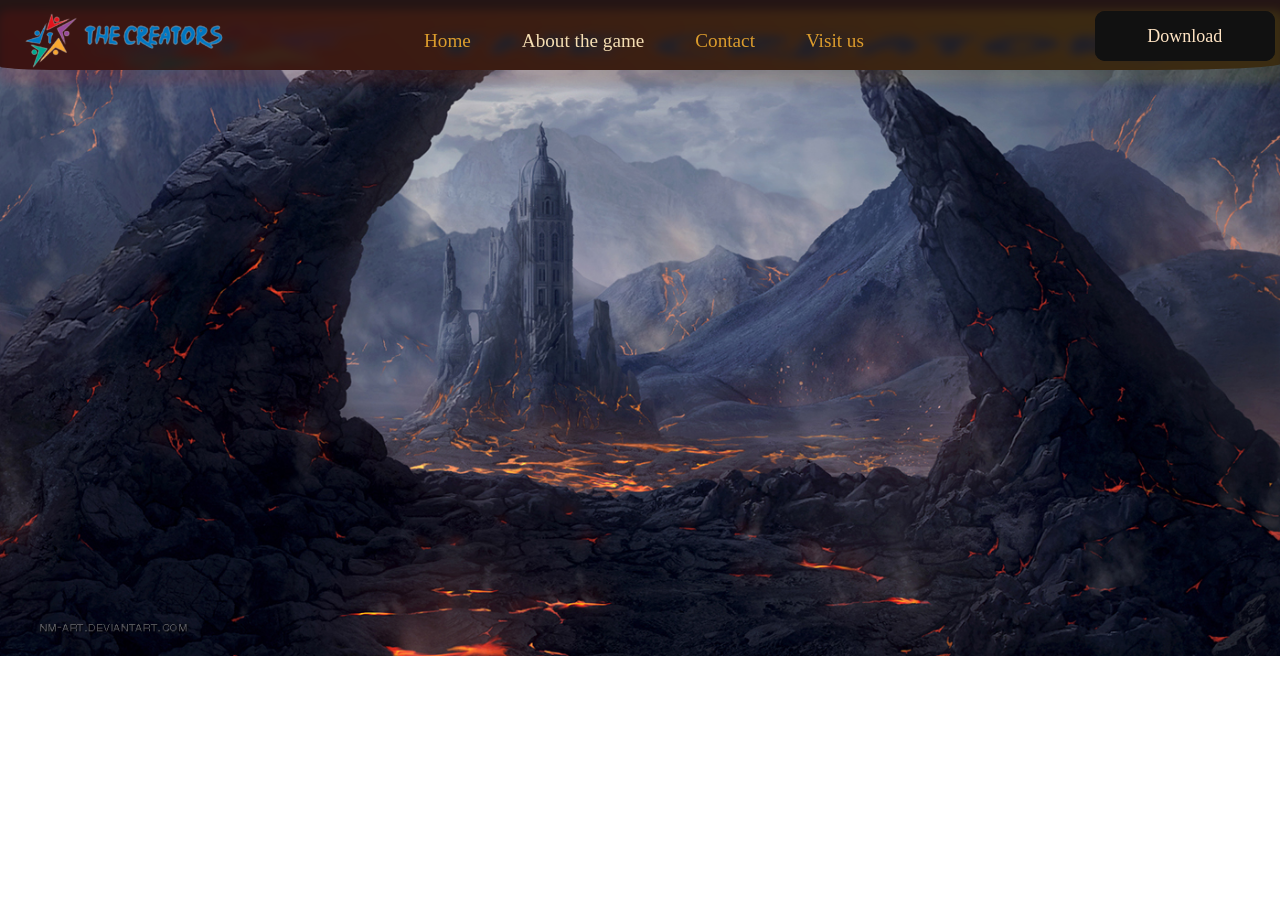
==== html/Pages/about.html @ 2d1ffafa "Improving site template" ====
<!DOCTYPE html>
<html>

<head>
    <title> About the game </title>
    <meta charset="utf-8">
    <link rel="icon" href="../Resources/favicon.ico">
    <link rel="stylesheet" type="text/css" href="../CSS/about.css">
    <meta name="viewport" content="width=device-width, initial-scale=1">
</head>

<body>

    <ul>
        <img src="../Resources/logo.png" class="bg">
        <img src="../Resources/logo.png" class="logo" height="70">

        <li> <a href="../index.html"> Home </a> </li>
        <li> <a href="about.html"  class="active"> About the game </a> </li>
        <li> <a href="contact.html"> Contact </a> </li>
        <li> <a href="visit.html"> Visit us </a> </li>

        <button class="glow-on-hover" type="button"> Download </button>
    </ul>
</body>

</html>
---- html/CSS/about.css ----
* {
    padding: 0;
    margin: 0
}

body {
    overflow-x: hidden;
    margin: 0;
    min-height: 500px;
    background-attachment: local;
    background-position: 30% 30%;
    background-repeat: no-repeat;
    background-size: cover;
    background-image: url("../Resources/aboutbg.jpg");
}

ul {

    font-family: Lucida Console;
    font-size: 120%;
    color: #dc9c2c;
    margin: 0;
    list-style-type: none;
    padding: 10px;
    background-color: #241515;
    position: sticky;
    top: -5px;
    width: 98.7%;
    border-bottom-right-radius: 10%;
    border-bottom-left-radius: 5%;
}

li {
    margin-top: 0.5%;
    margin-left: 1.5%;
    left: 30%;
    position: relative;
    float: left;
}

li a {
    display: block;
    color: white;
    text-align: center;
    padding: 14px 16px;
    text-decoration: none;
    color: #dc9c2c;
}

a:visited {
    color: #dc9c2c;
}

li a:hover {
    color: white;
}

.active,
.active:visited {
    color: wheat;
}

.bg {
    position: absolute;
    content: '';
    background: linear-gradient(45deg, #ff0000, #ff7300,
            #fffb00, #48ff00, #00ffd5, #002bff, #7a00ff, #ff00c8, #ff0000);
    left: -2px;
    background-size: 400%;
    z-index: -1;
    filter: blur(5px);
    width: calc(100% + 4px);
    height: calc(100% + 4px);
    animation: glowing 20s linear infinite;
    opacity: 0.1;
    transition: opacity .3s ease-in-out;
    border-radius: 10px;
}

.logo {
    top: 3%;
    position: absolute;
}

.glow-on-hover {
    top: 1px;
    right: -47%;
    margin: 0;
    padding: 0;
    width: 100%;
    height: 100vh;
    display: flex;
    flex-direction: row;
    justify-content: center;
    font-family: Lucida Console;
    align-items: center;
    background: #000;
    width: 180px;
    height: 50px;
    border: none;
    outline: none;
    color: bisque;
    font-size: large;
    background: #111;
    cursor: pointer;
    position: relative;
    z-index: 0;
    border-radius: 10px;
}

.glow-on-hover:before {
    content: '';
    background: linear-gradient(45deg, #ff0000, #ff7300, #fffb00, #48ff00, #00ffd5, #002bff, #7a00ff, #ff00c8, #ff0000);
    position: absolute;
    top: -2px;
    left: -2px;
    background-size: 400%;
    z-index: -1;
    filter: blur(5px);
    width: calc(100% + 4px);
    height: calc(100% + 4px);
    animation: glowing 20s linear infinite;
    opacity: 0;
    transition: opacity .3s ease-in-out;
    border-radius: 10px;
}

.glow-on-hover:active {
    color: #000
}

.glow-on-hover:active:after {
    background: transparent;
}

.glow-on-hover:hover:before {
    opacity: 1;
}

.glow-on-hover:after {
    z-index: -1;
    content: '';
    position: absolute;
    width: 100%;
    height: 100%;
    background: #111;
    left: 0;
    top: 0;
    border-radius: 10px;
}

@keyframes glowing {
    0% {
        background-position: 0 0;
    }

    50% {
        background-position: 400% 0;
    }

    100% {
        background-position: 0 0;
    }
}
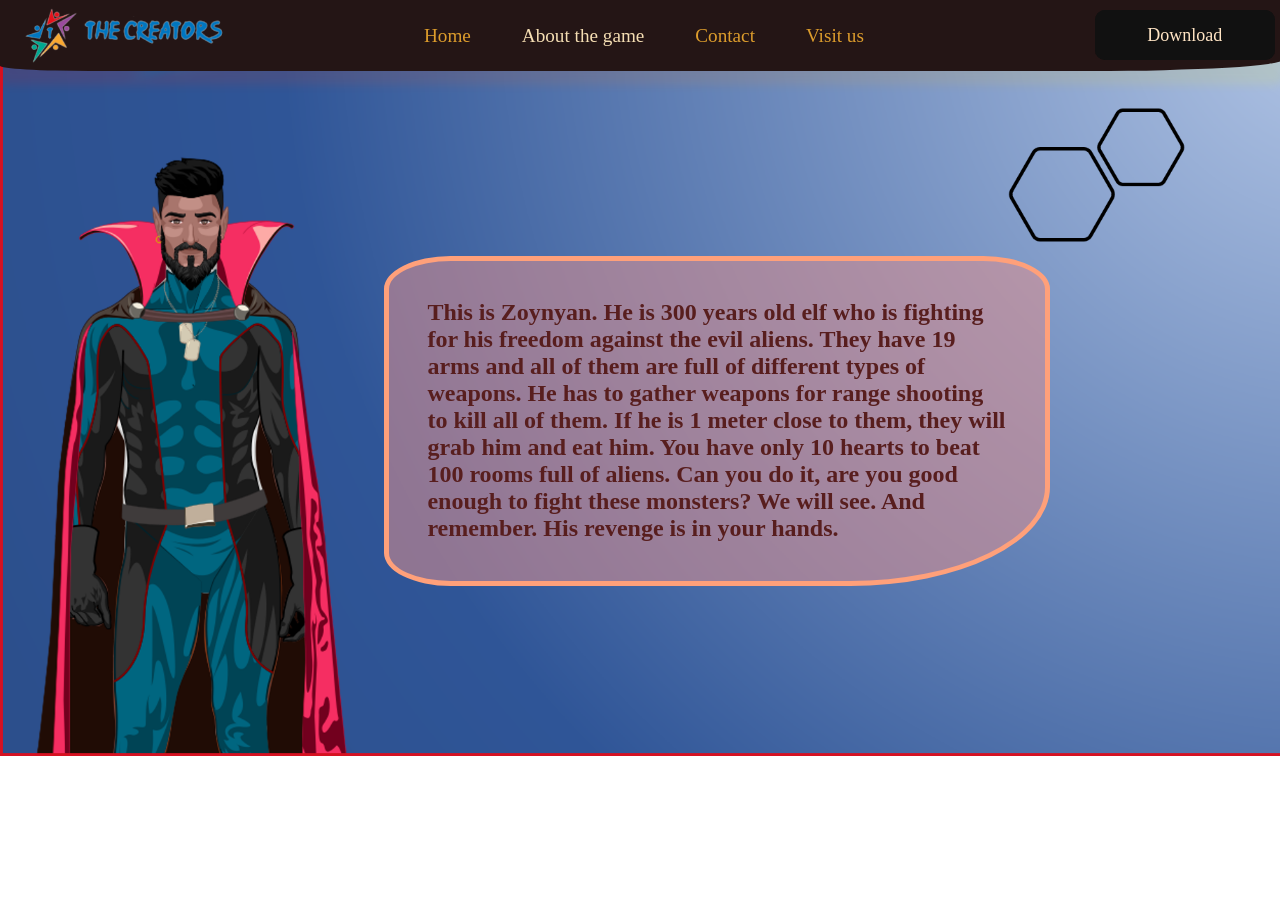
==== commit d8eefa4d: "Site finishing with LPApostolov21" ====
--- a/html/Pages/about.html
+++ b/html/Pages/about.html
@@ -16,12 +16,21 @@
         <img src="../Resources/logo.png" class="logo" height="70">
 
         <li> <a href="../index.html"> Home </a> </li>
-        <li> <a href="about.html"  class="active"> About the game </a> </li>
+        <li> <a href="about.html" class="active"> About the game </a> </li>
         <li> <a href="contact.html"> Contact </a> </li>
-        <li> <a href="visit.html"> Visit us </a> </li>
+        <li> <a href="../Resources/CPI.mhtml"> Visit us</a> </li>
 
         <button class="glow-on-hover" type="button"> Download </button>
     </ul>
-</body>
+
+    <div class="story">
+        This is Zoynyan. He is 300 years old elf who is fighting for his freedom against the evil aliens.
+        They have 19 arms and all of them are full of different types of weapons. He has to gather weapons for range
+        shooting
+        to kill all of them. If he is 1 meter close to them, they will grab him and eat him. You have only 10 hearts
+        to beat 100 rooms
+        full of aliens. Can you do it, are you good enough to fight these monsters?
+        We will see. And remember. His revenge is in your hands.
+    </div>
 
 </html>
--- a/html/CSS/about.css
+++ b/html/CSS/about.css
@@ -1,165 +1,20 @@
-* {
-    padding: 0;
-    margin: 0
+@import url(main.css);
+
+body {
+    background-image: url("../Resources/bg2.png");
 }
 
-body {
-    overflow-x: hidden;
-    margin: 0;
-    min-height: 500px;
-    background-attachment: local;
-    background-position: 30% 30%;
-    background-repeat: no-repeat;
-    background-size: cover;
-    background-image: url("../Resources/aboutbg.jpg");
-}
-
-ul {
-
-    font-family: Lucida Console;
-    font-size: 120%;
-    color: #dc9c2c;
-    margin: 0;
-    list-style-type: none;
-    padding: 10px;
-    background-color: #241515;
-    position: sticky;
-    top: -5px;
-    width: 98.7%;
-    border-bottom-right-radius: 10%;
-    border-bottom-left-radius: 5%;
-}
-
-li {
-    margin-top: 0.5%;
-    margin-left: 1.5%;
-    left: 30%;
+.story {
+    margin-top: 20%;
+    font-size: x-large;
+    color: rgb(88, 30, 30);
+    font-weight: 900;
+    background-color: rgba(222, 145, 145, 0.55);
+    margin-left: 30%;
+    border-radius: 10%;
+    border-bottom-right-radius: 30%;
+    padding: 3%;
+    margin-right: 18%;
     position: relative;
-    float: left;
-}
-
-li a {
-    display: block;
-    color: white;
-    text-align: center;
-    padding: 14px 16px;
-    text-decoration: none;
-    color: #dc9c2c;
-}
-
-a:visited {
-    color: #dc9c2c;
-}
-
-li a:hover {
-    color: white;
-}
-
-.active,
-.active:visited {
-    color: wheat;
-}
-
-.bg {
-    position: absolute;
-    content: '';
-    background: linear-gradient(45deg, #ff0000, #ff7300,
-            #fffb00, #48ff00, #00ffd5, #002bff, #7a00ff, #ff00c8, #ff0000);
-    left: -2px;
-    background-size: 400%;
-    z-index: -1;
-    filter: blur(5px);
-    width: calc(100% + 4px);
-    height: calc(100% + 4px);
-    animation: glowing 20s linear infinite;
-    opacity: 0.1;
-    transition: opacity .3s ease-in-out;
-    border-radius: 10px;
-}
-
-.logo {
-    top: 3%;
-    position: absolute;
-}
-
-.glow-on-hover {
-    top: 1px;
-    right: -47%;
-    margin: 0;
-    padding: 0;
-    width: 100%;
-    height: 100vh;
-    display: flex;
-    flex-direction: row;
-    justify-content: center;
-    font-family: Lucida Console;
-    align-items: center;
-    background: #000;
-    width: 180px;
-    height: 50px;
-    border: none;
-    outline: none;
-    color: bisque;
-    font-size: large;
-    background: #111;
-    cursor: pointer;
-    position: relative;
-    z-index: 0;
-    border-radius: 10px;
-}
-
-.glow-on-hover:before {
-    content: '';
-    background: linear-gradient(45deg, #ff0000, #ff7300, #fffb00, #48ff00, #00ffd5, #002bff, #7a00ff, #ff00c8, #ff0000);
-    position: absolute;
-    top: -2px;
-    left: -2px;
-    background-size: 400%;
-    z-index: -1;
-    filter: blur(5px);
-    width: calc(100% + 4px);
-    height: calc(100% + 4px);
-    animation: glowing 20s linear infinite;
-    opacity: 0;
-    transition: opacity .3s ease-in-out;
-    border-radius: 10px;
-}
-
-.glow-on-hover:active {
-    color: #000
-}
-
-.glow-on-hover:active:after {
-    background: transparent;
-}
-
-.glow-on-hover:hover:before {
-    opacity: 1;
-}
-
-.glow-on-hover:after {
-    z-index: -1;
-    content: '';
-    position: absolute;
-    width: 100%;
-    height: 100%;
-    background: #111;
-    left: 0;
-    top: 0;
-    border-radius: 10px;
-}
-
-@keyframes glowing {
-    0% {
-        background-position: 0 0;
-    }
-
-    50% {
-        background-position: 400% 0;
-    }
-
-    100% {
-        background-position: 0 0;
-    }
-}
-
+    border: 5px solid lightsalmon;
+}
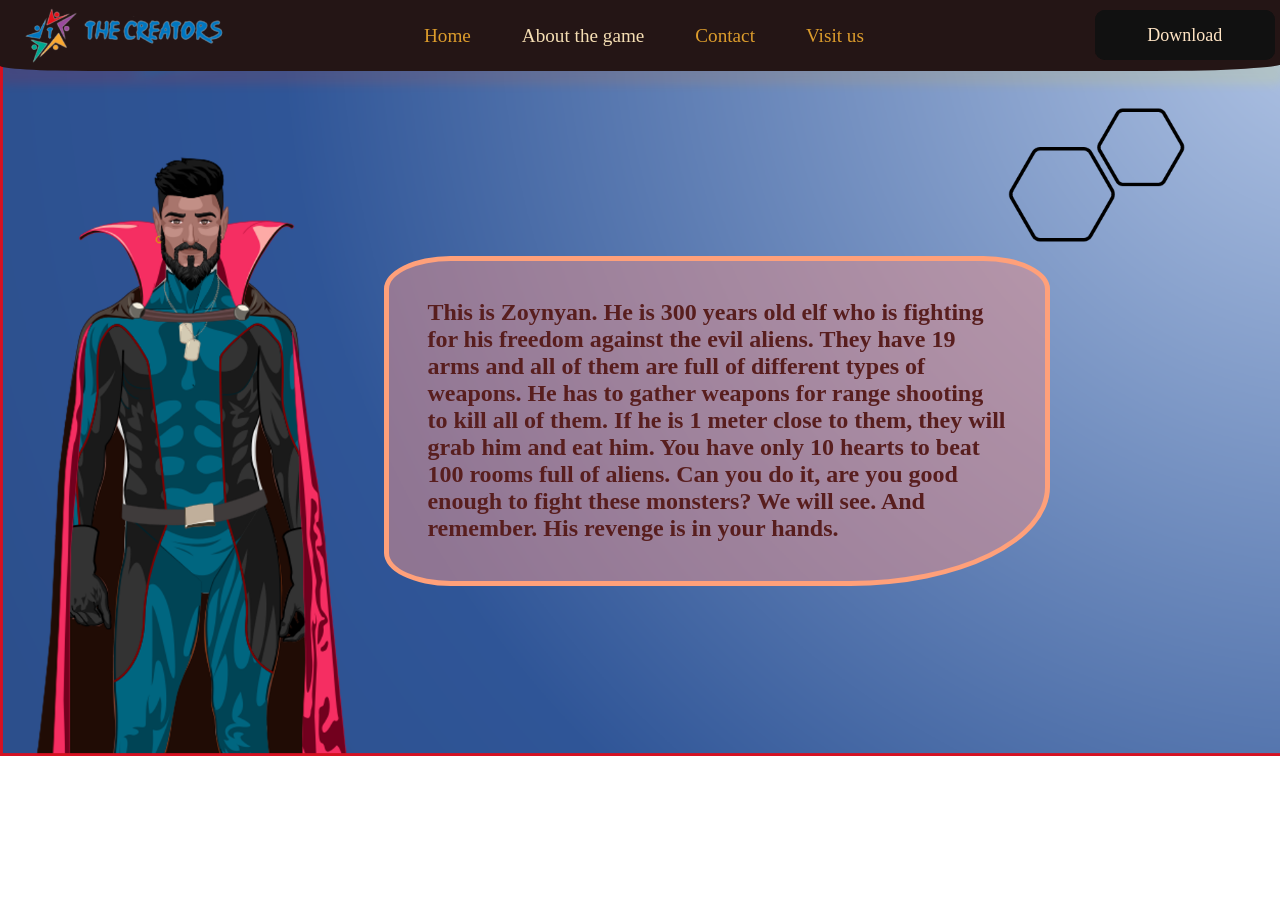
==== commit 20c7a702: "Fix erorrs" ====
--- a/html/Pages/about.html
+++ b/html/Pages/about.html
@@ -18,7 +18,7 @@
         <li> <a href="../index.html"> Home </a> </li>
         <li> <a href="about.html" class="active"> About the game </a> </li>
         <li> <a href="contact.html"> Contact </a> </li>
-        <li> <a href="../Resources/CPI.mhtml"> Visit us</a> </li>
+        <li> <a href="../Resources/CPI.html" target="_blank"> Visit us</a> </li>
 
         <button class="glow-on-hover" type="button"> Download </button>
     </ul>
